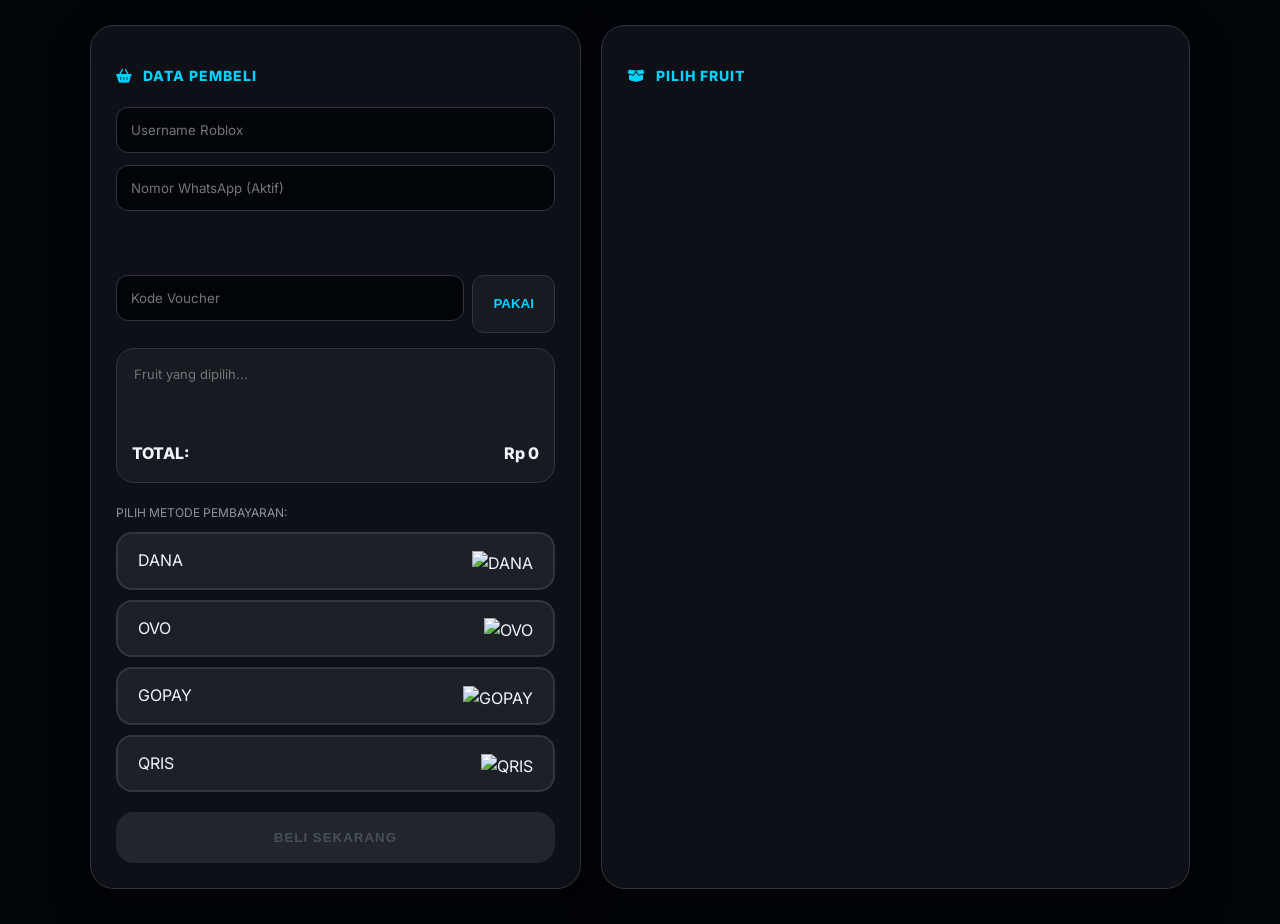
==== index.html @ aacd6a72 "Update index.html" ====
<!DOCTYPE html>
<html lang="id">
<head>
    <meta charset="UTF-8">
    <meta name="viewport" content="width=device-width, initial-scale=1.0">
    <title>XZYO STORE | FRUIT BLOX FRUIT</title>
    <link rel="stylesheet" href="style.css">
    <link rel="stylesheet" href="https://cdnjs.cloudflare.com/ajax/libs/font-awesome/6.4.0/css/all.min.css">
    <link href="https://fonts.googleapis.com/css2?family=Inter:wght@400;600;800&display=swap" rel="stylesheet">
    <script src="https://www.gstatic.com/firebasejs/9.0.0/firebase-app-compat.js"></script>
    <script src="https://www.gstatic.com/firebasejs/9.0.0/firebase-database-compat.js"></script>
</head>
<body>

<div id="loading-overlay" style="display:none; position:fixed; top:0; left:0; width:100%; height:100%; background:rgba(1, 4, 9, 0.9); z-index:9999; flex-direction:column; justify-content:center; align-items:center;">
    <div class="loader-spinner"></div>
    <p style="color:var(--primary); margin-top:15px; font-weight:800; letter-spacing:2px;">MEMPROSES PESANAN...</p>
</div>

<div class="container">
    <div id="slide-1" class="slide active">
        <div class="main-grid">
            <div class="card order-form">
                <h3 class="title"><i class="fas fa-shopping-basket"></i> DATA PEMBELI</h3>
                
                <input type="text" id="userRoblox" class="inp" placeholder="Username Roblox" oninput="validasi()">
                
                <input type="number" id="waUser" class="inp" placeholder="Nomor WhatsApp (Aktif)" oninput="validasi()">
                <br>
                <br>
                <br>
                <div class="vouch-box">
                    <input type="text" id="vouchCode" class="inp" placeholder="Kode Voucher">
                    <button class="btn-vouch" onclick="applyVoucher()">PAKAI</button>
                </div>

                <div class="summary-box">
                    <textarea id="detailText" readonly placeholder="Fruit yang dipilih..."></textarea>
                    <div class="total-row" style="display: flex; justify-content: space-between; font-weight: 800; margin-top: 10px;">
                        <span>TOTAL:</span>
                        <span id="totalAkhir">Rp 0</span>
                    </div>
                </div>

                <p style="font-size: 12px; color: #8b949e; margin-bottom: 10px; text-transform: uppercase;">Pilih Metode Pembayaran:</p>
                <div class="pay-list">
                    <div class="pay-bar" onclick="selectPay('DANA', this)">
                        <span>DANA</span>
                        <img src="https://upload.wikimedia.org/wikipedia/commons/thumb/7/72/Logo_dana_blue.svg/1200px-Logo_dana_blue.svg.png" alt="DANA">
                    </div>
                    <div class="pay-bar" onclick="selectPay('OVO', this)">
                        <span>OVO</span>
                        <img src="https://upload.wikimedia.org/wikipedia/commons/thumb/e/eb/Logo_ovo_purple.svg/1200px-Logo_ovo_purple.svg.png" alt="OVO">
                    </div>
                    <div class="pay-bar" onclick="selectPay('GOPAY', this)">
                        <span>GOPAY</span>
                        <img src="https://upload.wikimedia.org/wikipedia/commons/thumb/8/86/Gopay_logo.svg/1200px-Gopay_logo.svg.png" alt="GOPAY">
                    </div>
                    <div class="pay-bar" onclick="selectPay('QRIS', this)">
                        <span>QRIS</span>
                        <img src="https://upload.wikimedia.org/wikipedia/commons/thumb/a/a2/Logo_QRIS.svg/1200px-Logo_QRIS.svg.png" alt="QRIS">
                    </div>
                </div>
                <button id="btnGas" class="btn-primary" disabled onclick="prosesPesanan()">BELI SEKARANG</button>
            </div>

            <div class="card list-area">
                <h3 class="title"><i class="fas fa-box-open"></i> PILIH FRUIT</h3>
                <div class="scroll-area" id="joki-list"></div>
            </div>
        </div>
    </div>

    <div id="slide-2" class="slide">
        <div class="card text-center">
            <div class="loader-wrap"><i class="fas fa-wallet"></i></div>
            <h2 class="title" style="justify-content:center;">Selesaikan Pembayaran</h2>
            
            <div class="invoice-card">
                <div class="inv-row"><span>Order ID:</span> <b id="displayTid"></b></div>
                <div class="inv-row"><span>Total:</span> <b id="payNominal" style="color:var(--primary)"></b></div>
                <div class="inv-row"><span>Metode:</span> <b id="payMethodInfo"></b></div>
            </div>

            <div id="qris-display" style="background:white; padding:15px; border-radius:15px; display:none;">
                <p style="color:black; font-weight:800; margin-bottom:10px; font-size:12px;">QR ALLPAY XZYO STORE</p>
                <img id="gambar-qris" src="" style="width:100%; max-width:250px; height:auto; display:block; margin:0 auto; border-radius:10px;">
            </div>

            <p style="font-size:12px; color:#8b949e; margin-top:10px;">Transfer tepat sesuai nominal. Admin akan mengirim Fruit setelah pembayaran terverifikasi.</p>
        </div>
    </div>

    <div id="slide-3" class="slide">
        <div class="card text-center">
            <div class="success-animation">
                <svg class="checkmark-circle" xmlns="http://www.w3.org/2000/svg" viewBox="0 0 52 52">
                    <circle class="checkmark-circle-path" cx="26" cy="26" r="25" fill="none"/>
                    <path class="checkmark-check" fill="none" d="M14.1 27.2l7.1 7.2 16.7-16.8"/>
                </svg>
            </div>

            <h1 style="color:var(--accent); font-weight:800; margin-top:10px;">PESANAN DITERIMA!</h1>
            <p>Terima kasih lek! Pesanan Fruit kamu sudah kami terima. Silakan tunggu admin menghubungi kamu via WhatsApp untuk proses pengiriman item di dalam game.</p>
            
            <div class="invoice-card" style="border-color: var(--accent);">
                <div class="inv-row"><span>Order ID:</span> <b id="res-id">--</b></div>
                <div class="inv-row"><span>Username:</span> <b id="res-user">--</b></div>
                <div class="inv-row"><span>Fruit:</span> <b id="res-item">--</b></div>
                <div class="inv-row inv-total"><span>Total Bayar:</span> <b id="res-total">--</b></div>
            </div>
            
            <button class="btn-primary" style="max-width:200px; background:var(--accent); color:white; margin-top:15px;" onclick="location.reload()">KEMBALI</button>
        </div>
    </div>
</div>

<script src="script.js"></script>
</body>
</html>
---- style.css ----
/* --- CONFIG DASAR --- */
:root { 
    --bg: #010409; 
    --card: #0d1117; 
    --primary: #00d2ff; 
    --accent: #10b981; 
    --text: #f0f6fc; 
    --border: #30363d; 
    --inactive: #161b22; 
    --shadow: rgba(0, 210, 255, 0.15);
}

* { 
    box-sizing: border-box; 
    outline: none; 
    -webkit-tap-highlight-color: transparent; 
}

body { 
    background: var(--bg); 
    color: var(--text); 
    font-family: 'Inter', sans-serif; 
    margin: 0; 
    padding: 15px; 
    line-height: 1.6;
}

.container { 
    max-width: 1100px; 
    margin: auto; 
    padding-top: 10px; 
}

/* --- SLIDE SYSTEM --- */
.slide { 
    display: none; 
    opacity: 0; 
    transform: translateY(20px); 
    transition: 0.5s ease; 
}

.slide.active { 
    display: block !important; 
    opacity: 1; 
    transform: translateY(0); 
}

/* --- GRID SYSTEM --- */
.main-grid { 
    display: grid; 
    grid-template-columns: 1fr 1.2fr; 
    gap: 20px; 
}

@media (max-width: 850px) { 
    .main-grid { display: flex; flex-direction: column; } 
}

/* --- CARDS & INPUTS --- */
.card { 
    background: var(--card); 
    padding: 25px; 
    border-radius: 24px; 
    border: 1px solid var(--border); 
    box-shadow: 0 15px 35px rgba(0,0,0,0.6); 
    margin-bottom: 20px; 
}

.title { 
    color: var(--primary); 
    font-weight: 800; 
    font-size: 14px; 
    margin-bottom: 20px; 
    display: flex; 
    align-items: center; 
    gap: 10px; 
    text-transform: uppercase;
    letter-spacing: 1px;
}

.inp { 
    width: 100%; 
    padding: 14px; 
    margin-bottom: 12px; 
    border-radius: 12px; 
    background: var(--bg); 
    color: white; 
    border: 1px solid var(--border); 
    font-family: inherit;
    transition: 0.3s;
}

.inp:focus {
    border-color: var(--primary);
    box-shadow: 0 0 10px var(--shadow);
}

/* --- VOUCHER & SUMMARY --- */
.vouch-box { display: flex; gap: 8px; margin-bottom: 15px; }
.btn-vouch { 
    background: var(--inactive); 
    border: 1px solid var(--border); 
    color: var(--primary); 
    padding: 0 20px; 
    border-radius: 12px; 
    cursor: pointer; 
    font-weight: 800; 
    transition: 0.2s;
}
.btn-vouch:hover { background: var(--border); color: white; }

.summary-box { 
    background: var(--inactive); 
    padding: 15px; 
    border-radius: 18px; 
    border: 1px solid var(--border); 
    margin-bottom: 20px; 
}

textarea { 
    width: 100%; 
    height: 60px; 
    background: transparent; 
    border: none; 
    color: white; 
    resize: none; 
    font-size: 13px; 
    font-family: inherit;
}

/* --- PAYMENT LIST (NEON EFFECT) --- */
.pay-list { display: flex; flex-direction: column; gap: 10px; margin-bottom: 20px; }
.pay-bar { 
    background: #1c2128; 
    padding: 14px 20px; 
    border-radius: 16px; 
    display: flex; 
    justify-content: space-between; 
    align-items: center; 
    cursor: pointer; 
    border: 2px solid var(--border); 
    transition: 0.3s; 
}

.pay-bar:hover { border-color: #444c56; }

.pay-bar.selected { 
    border-color: var(--primary); 
    background: rgba(0, 210, 255, 0.1); 
    transform: translateX(5px);
    box-shadow: 0 0 15px var(--shadow);
    animation: neonPulse 1.5s infinite alternate;
}

@keyframes neonPulse {
    from { box-shadow: 0 0 5px var(--shadow); }
    to { box-shadow: 0 0 15px var(--primary); }
}

.pay-bar img { height: 20px; width: auto; object-fit: contain; }

/* --- LIST ITEM AREA --- */
.scroll-area { max-height: 520px; overflow-y: auto; padding-right: 8px; }
.scroll-area::-webkit-scrollbar { width: 5px; }
.scroll-area::-webkit-scrollbar-thumb { background: var(--border); border-radius: 10px; }

.item-joki-cart { 
    display: flex; 
    justify-content: space-between; 
    align-items: center; 
    padding: 12px; 
    background: var(--inactive); 
    margin-bottom: 8px; 
    border-radius: 15px; 
    border: 1px solid var(--border); 
    transition: 0.3s;
}

/* --- BUTTONS --- */
.btn-primary { 
    width: 100%; 
    padding: 18px; 
    background: var(--primary); 
    border: none; 
    border-radius: 18px; 
    font-weight: 800; 
    cursor: pointer; 
    color: #000; 
    transition: 0.3s; 
    text-transform: uppercase;
    letter-spacing: 1px;
}

.btn-primary:hover:not(:disabled) { 
    transform: translateY(-2px); 
    box-shadow: 0 5px 15px var(--shadow);
}

.btn-primary:disabled { 
    background: #21262d; 
    color: #484f58; 
    cursor: not-allowed; 
}

/* --- LOADING & QRIS --- */
#loading-overlay { 
    display:none; 
    position:fixed; 
    top:0; left:0; 
    width:100%; height:100%; 
    background:rgba(1, 4, 9, 0.95); 
    z-index:9999; 
    flex-direction:column; 
    justify-content:center; 
    align-items:center; 
}

.loader-spinner { 
    width: 50px; 
    height: 50px; 
    border: 5px solid var(--inactive); 
    border-top: 5px solid var(--primary); 
    border-radius: 50%; 
    animation: spin 1s linear infinite; 
}

@keyframes spin { 100% { transform: rotate(360deg); } }

/* Tampilan QRIS agar Pas di HP */
#qris-display { 
    display: none; 
    width: 100%;
    max-width: 300px; 
    margin: 20px auto; 
    background: #fff; 
    padding: 15px; 
    border-radius: 20px; 
    text-align: center;
    box-shadow: 0 0 20px rgba(255,255,255,0.1);
}

#gambar-qris {
    width: 100% !important;
    height: auto !important;
    display: block;
    margin: 0 auto;
}

/* --- INVOICE & SUCCESS --- */
.invoice-card { 
    background: var(--bg); 
    border: 1px solid var(--border); 
    border-radius: 20px; 
    padding: 20px; 
    text-align: left; 
    margin: 15px 0; 
}

.inv-row { 
    display: flex; 
    justify-content: space-between; 
    margin-bottom: 8px; 
    font-size: 14px; 
}

.inv-total { 
    border-top: 1px dashed var(--border); 
    padding-top: 10px; 
    color: var(--primary); 
    font-size: 18px; 
    font-weight: 800; 
}

.success-animation { margin: 20px auto; display: flex; justify-content: center; }
.checkmark-circle { width: 80px; height: 80px; }
.checkmark-circle-path { 
    stroke: var(--accent); 
    stroke-width: 2; 
    fill: none; 
    stroke-dasharray: 166;
    stroke-dashoffset: 166;
    animation: stroke 0.6s forwards;
}
.checkmark-check { 
    stroke: var(--accent); 
    stroke-width: 4; 
    fill: none; 
    stroke-dasharray: 48; 
    stroke-dashoffset: 48; 
    animation: stroke 0.3s forwards 0.6s; 
}

@keyframes stroke { 100% { stroke-dashoffset: 0; } }
.text-center { text-align: center; }
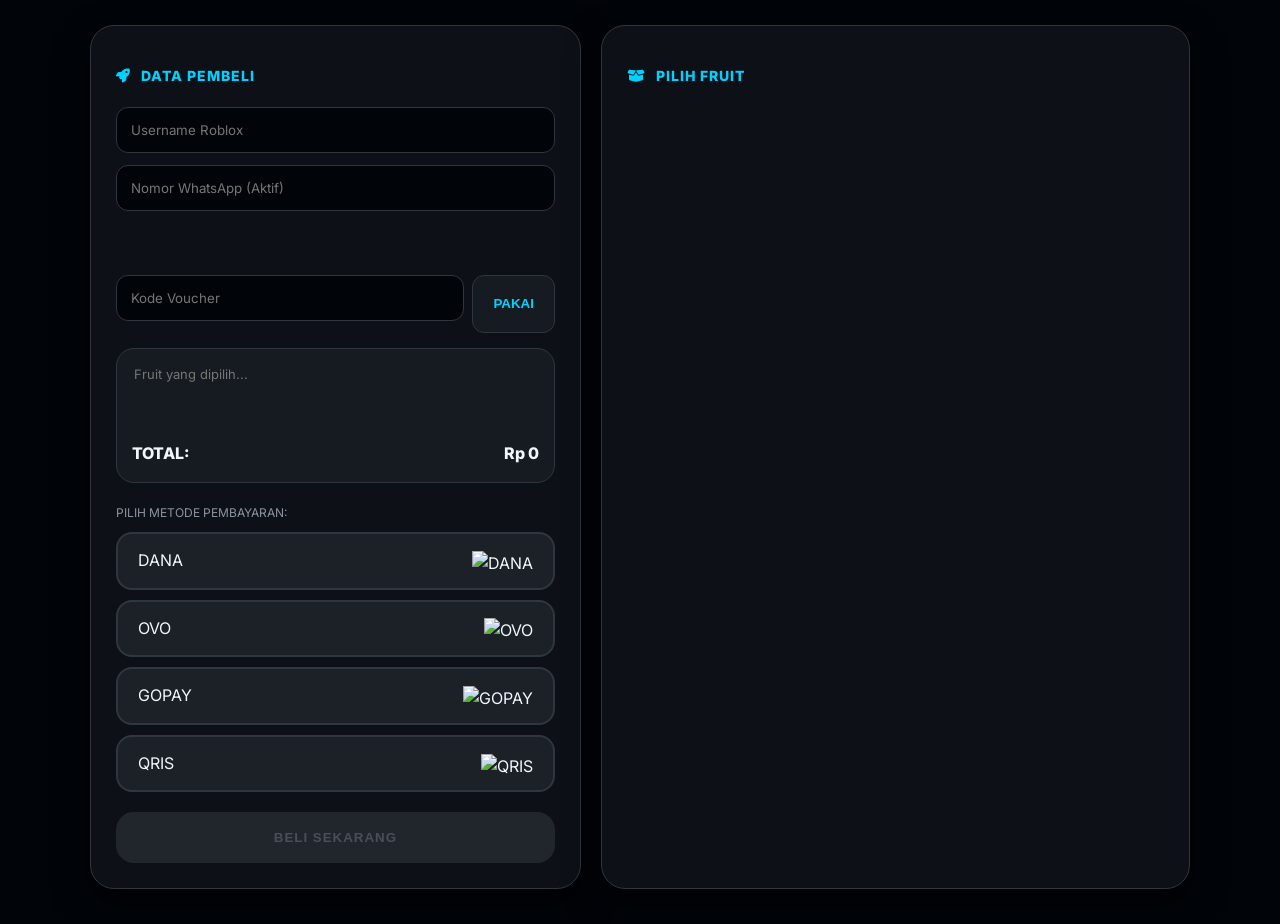
==== commit ee0a48db: "Update index.html" ====
--- a/index.html
+++ b/index.html
@@ -21,7 +21,7 @@
     <div id="slide-1" class="slide active">
         <div class="main-grid">
             <div class="card order-form">
-                <h3 class="title"><i class="fas fa-shopping-basket"></i> DATA PEMBELI</h3>
+                <h3 class="title"><i class="fas fa-rocket"></i> DATA PEMBELI</h3>
                 
                 <input type="text" id="userRoblox" class="inp" placeholder="Username Roblox" oninput="validasi()">
                 
@@ -82,9 +82,13 @@
                 <div class="inv-row"><span>Metode:</span> <b id="payMethodInfo"></b></div>
             </div>
 
-            <div id="qris-display" style="background:white; padding:15px; border-radius:15px; display:none;">
-                <p style="color:black; font-weight:800; margin-bottom:10px; font-size:12px;">QR ALLPAY XZYO STORE</p>
+            <div id="qris-display" style="background:rgb(0, 0, 0); padding:15px; border-radius:15px; display:none;">
+                <p style="color:rgb(0, 225, 225); font-weight:800; margin-bottom:10px; font-size:12px;">QR ALLPAY XZYO STORE</p>
                 <img id="gambar-qris" src="" style="width:100%; max-width:250px; height:auto; display:block; margin:0 auto; border-radius:10px;">
+            </div>
+             <div id="payment-display" style="background:rgb(0, 0, 0); padding:15px; border-radius:15px; display:none;">
+                <p style="color:rgb(0, 225, 225); font-weight:800; margin-bottom:10px; font-size:12px;">QR ALLPAY XZYO STORE</p>
+                <div id="wallet-number" style="width:100%; max-width:250px; height:auto; display:block; margin:0 auto; border-radius:10px;"></div>
             </div>
 
             <p style="font-size:12px; color:#8b949e; margin-top:10px;">Transfer tepat sesuai nominal. Admin akan mengirim Fruit setelah pembayaran terverifikasi.</p>
@@ -106,7 +110,7 @@
             <div class="invoice-card" style="border-color: var(--accent);">
                 <div class="inv-row"><span>Order ID:</span> <b id="res-id">--</b></div>
                 <div class="inv-row"><span>Username:</span> <b id="res-user">--</b></div>
-                <div class="inv-row"><span>Fruit:</span> <b id="res-item">--</b></div>
+                <div class="inv-row"><span>Item:</span> <b id="res-item">--</b></div>
                 <div class="inv-row inv-total"><span>Total Bayar:</span> <b id="res-total">--</b></div>
             </div>
             
@@ -123,3 +127,7 @@
 
 
 
+
+
+
+
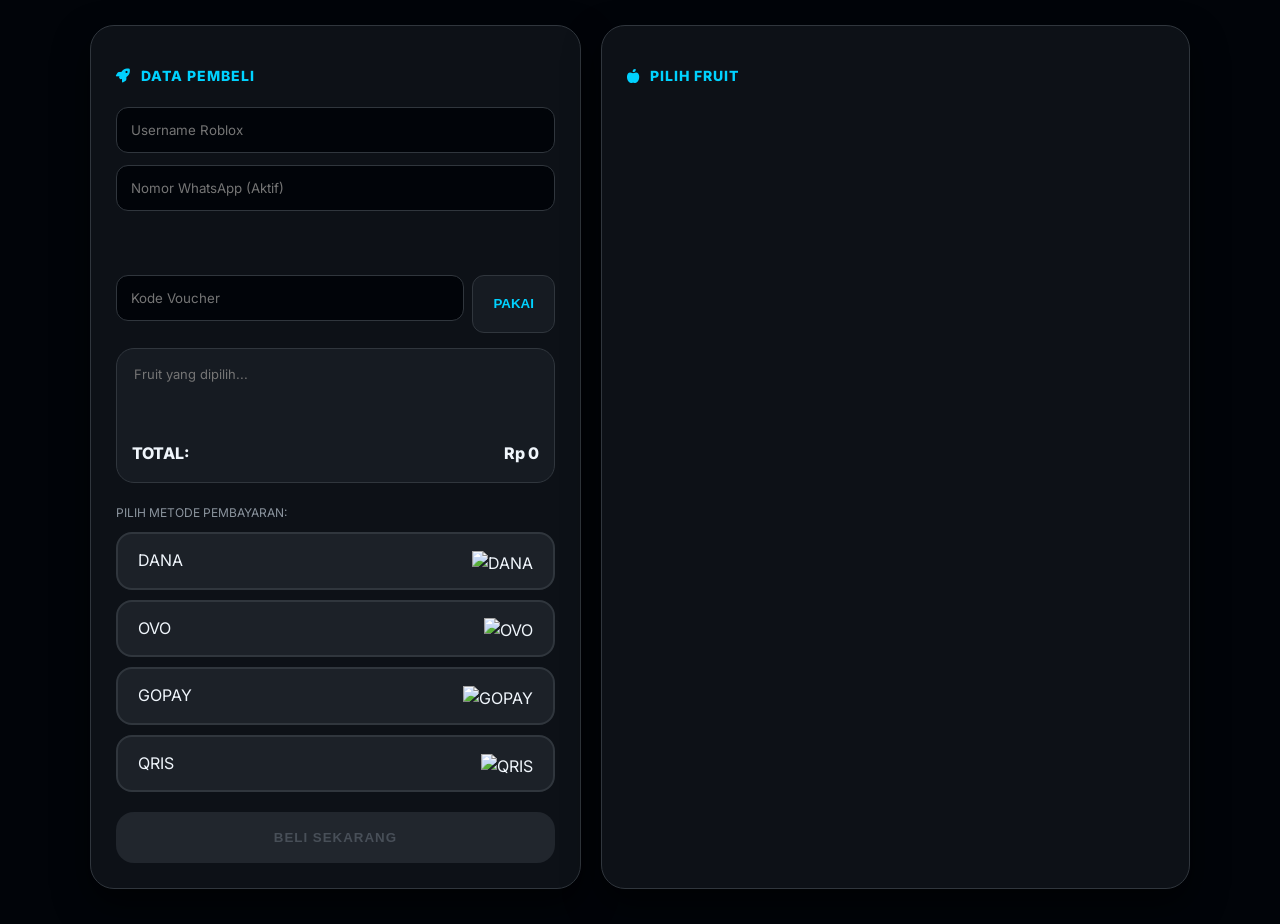
==== commit 3c6c7113: "Update index.html" ====
--- a/index.html
+++ b/index.html
@@ -65,7 +65,7 @@
             </div>
 
             <div class="card list-area">
-                <h3 class="title"><i class="fas fa-box-open"></i> PILIH FRUIT</h3>
+                <h3 class="title"><i class="fas fa-apple-alt"></i> PILIH FRUIT</h3>
                 <div class="scroll-area" id="joki-list"></div>
             </div>
         </div>
@@ -131,3 +131,4 @@
 
 
 
+
